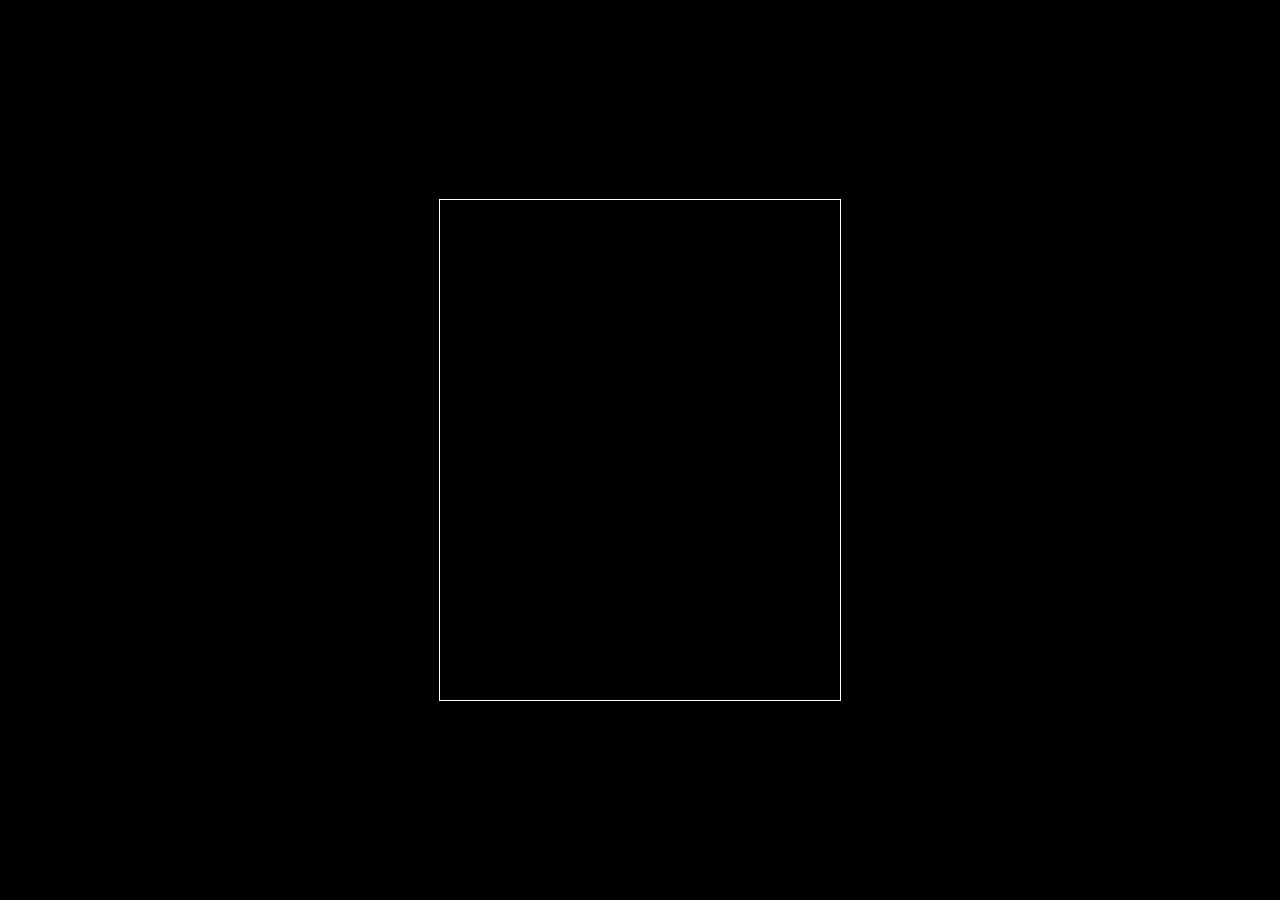
==== basic canvas/scriptimgs/index.html @ d301cbb2 "v1" ====
<!DOCTYPE html>
<html lang="en">
<head>
    <meta charset="UTF-8">
    <meta name="viewport" content="width=device-width, initial-scale=1.0">
    <title>Document</title>
    <link rel="stylesheet" href="style.css">
</head>
<body>
    
    <canvas id="canvas1"></canvas>

    <script src="js/scripsImage"></script>
</body>
</html>
---- basic canvas/scriptimgs/style.css ----
body{
    background-color: black;
}
#canvas1{
    border: 1px solid #fff;
    position: absolute;
    top: 50%;
    left: 50%;
    width: 400px;
    height: 500px;
    transform: translate(-50%, -50%);
}
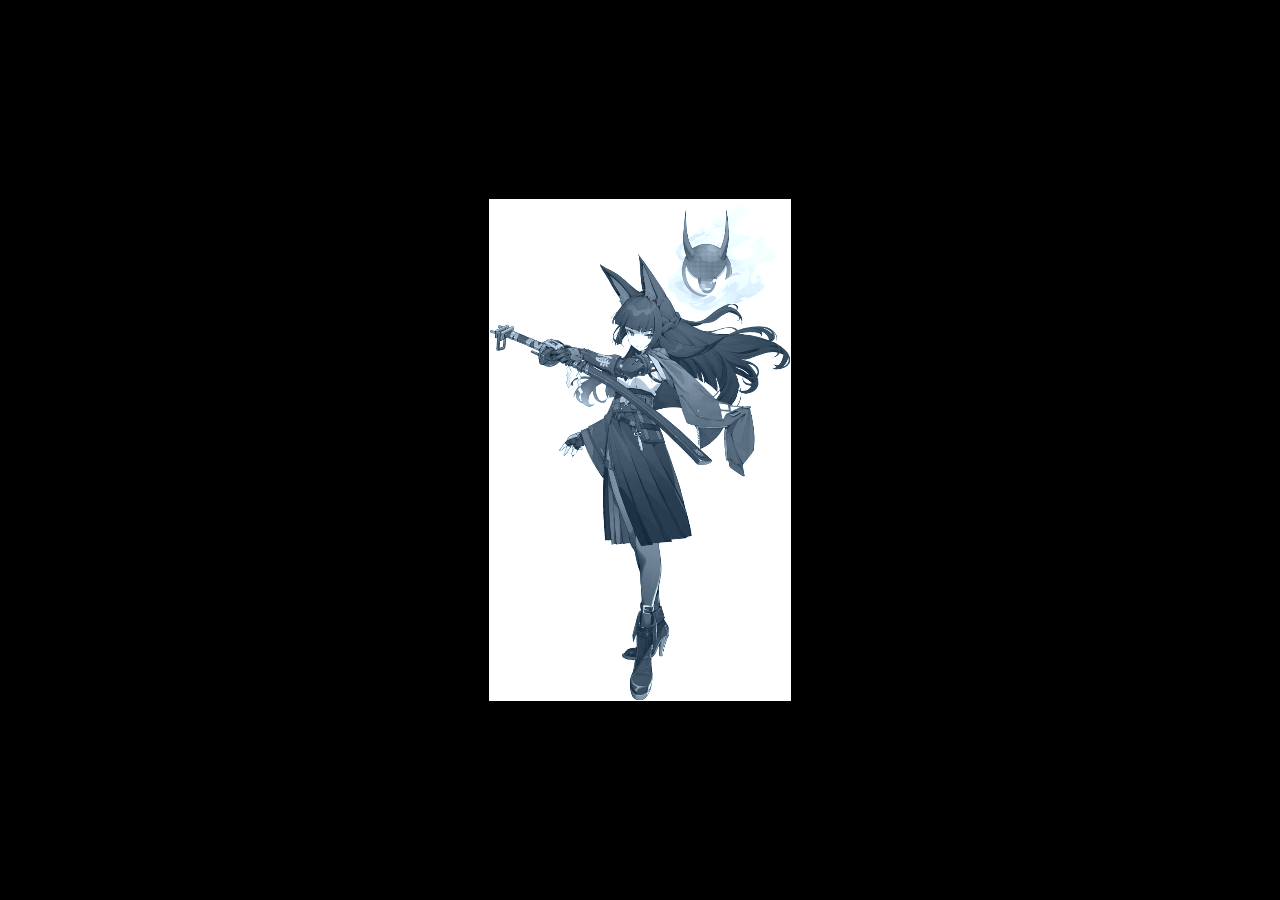
==== commit da7cae66: "v1.2" ====
--- a/basic canvas/scriptimgs/index.html
+++ b/basic canvas/scriptimgs/index.html
@@ -7,9 +7,9 @@
     <link rel="stylesheet" href="style.css">
 </head>
 <body>
-    
+
     <canvas id="canvas1"></canvas>
 
-    <script src="js/scripsImage"></script>
+    <script src="js/scripsImage.js"></script>
 </body>
-</html>+</html>
--- a/basic canvas/scriptimgs/style.css
+++ b/basic canvas/scriptimgs/style.css
@@ -1,12 +1,12 @@
 body{
-    background-color: black;
+    background-color: #000;
 }
 #canvas1{
     border: 1px solid #fff;
     position: absolute;
     top: 50%;
     left: 50%;
-    width: 400px;
+    width: 300px;
     height: 500px;
     transform: translate(-50%, -50%);
-}+}
